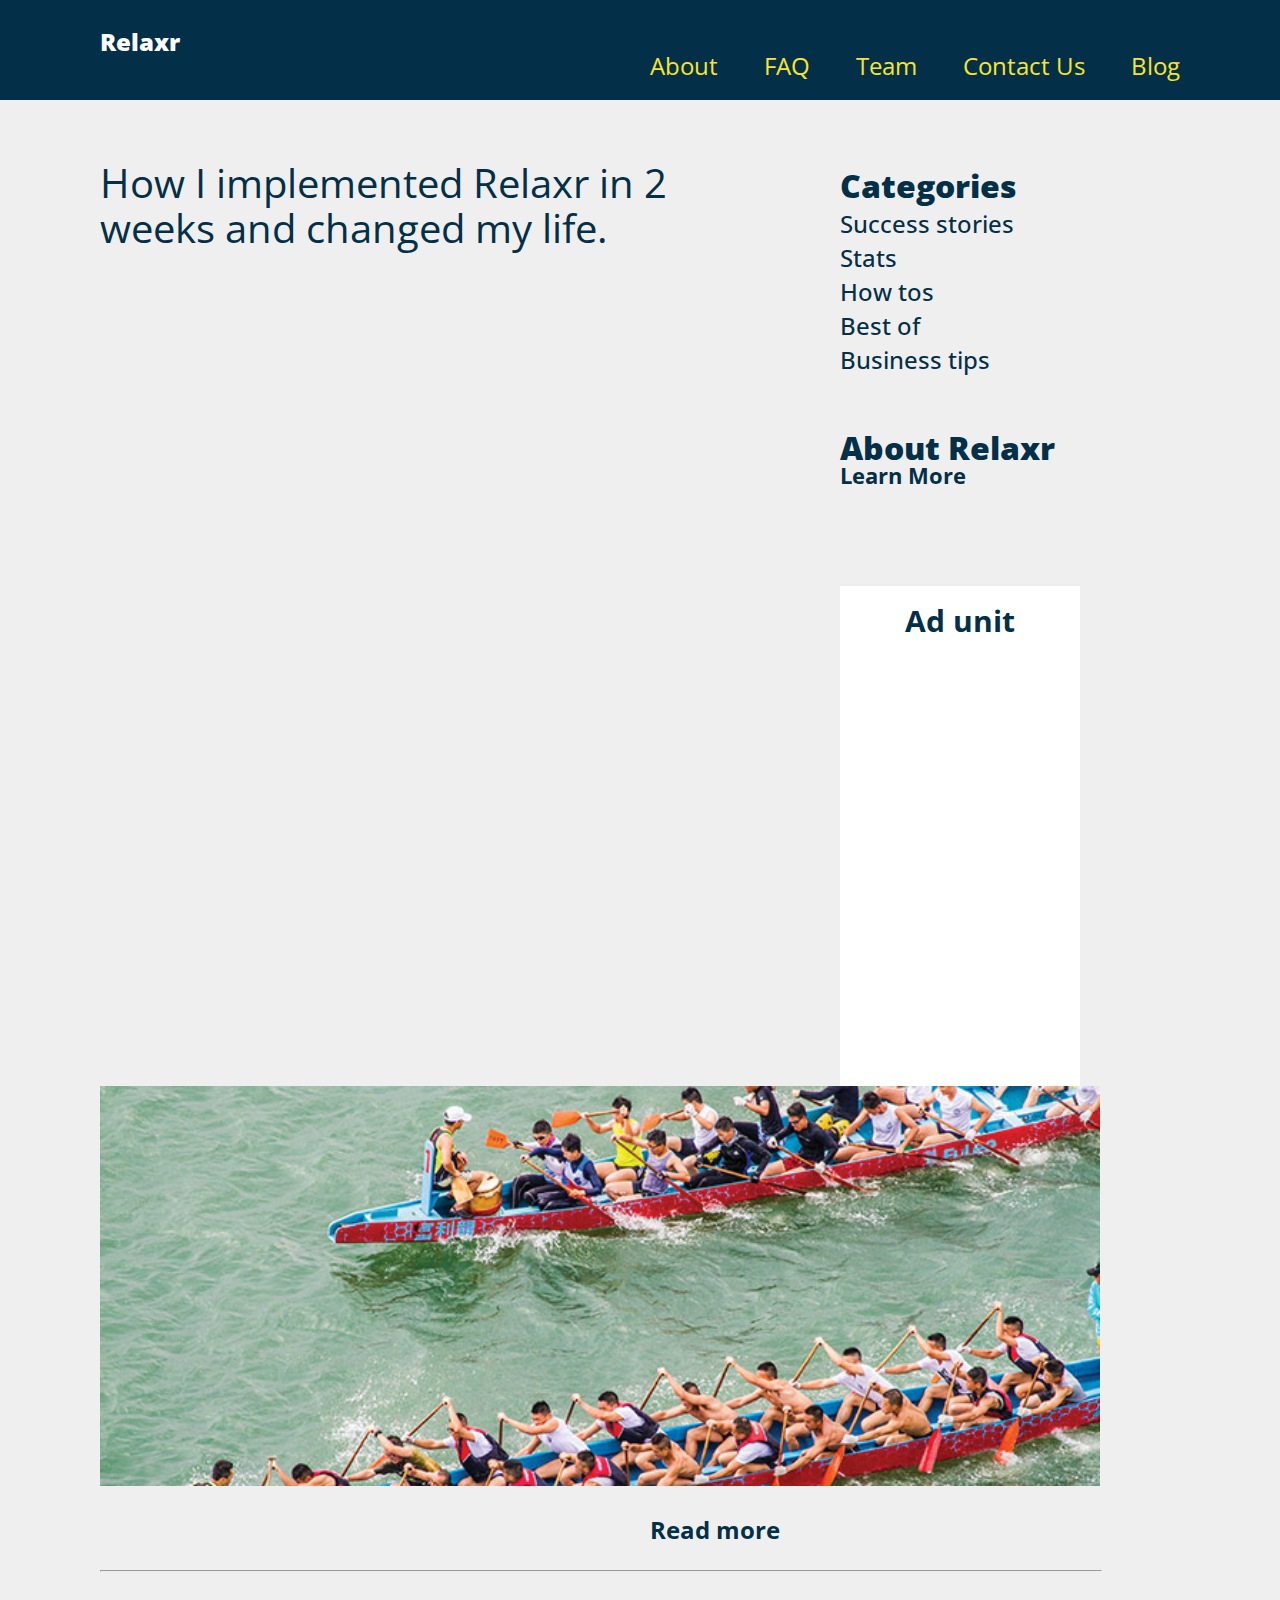
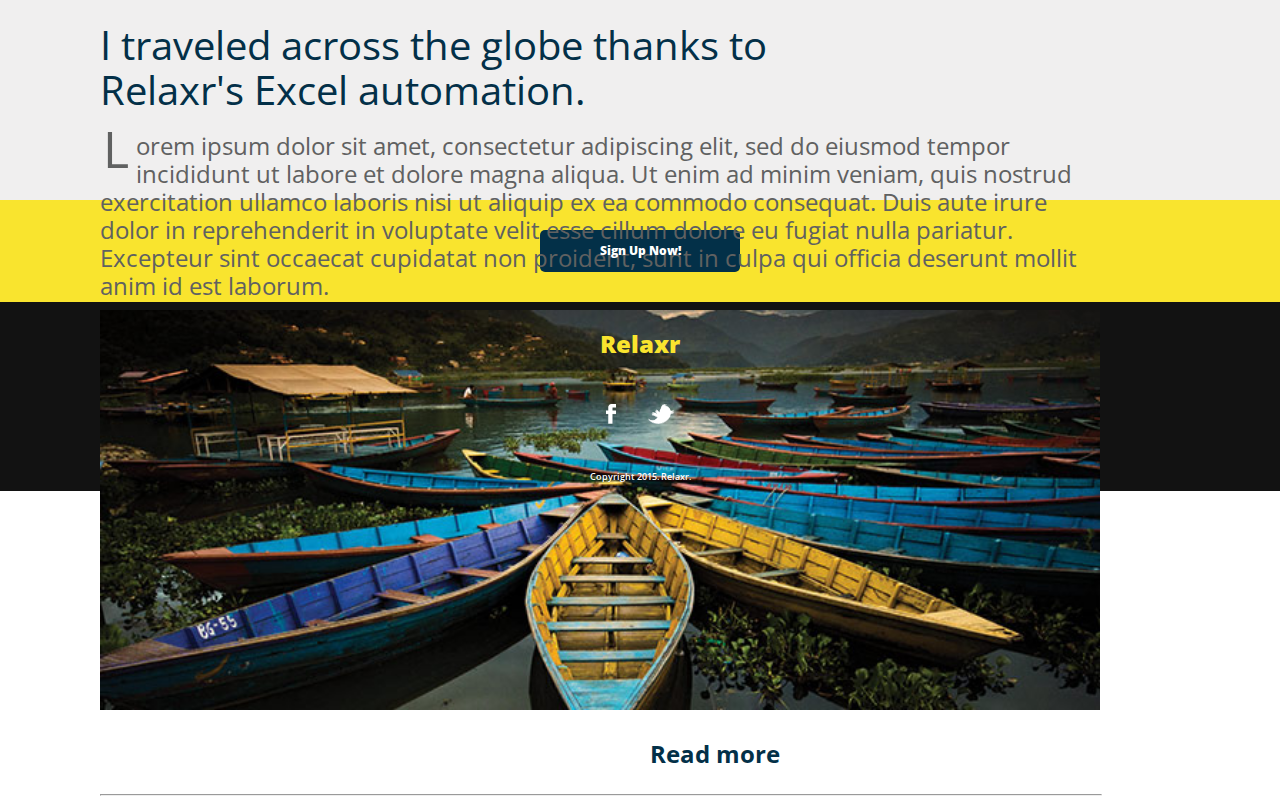
==== new/relaxr2.html @ 3a50a22f "javascript changes" ====
<!DOCTYPE html>
<html>

<head>
    <title>Relaxr</title>
    <link rel="stylesheet" href="css/reset.css" />
    <link rel="stylesheet" href="css/style2.css" />
</head>

<body>
    <header>
        <h1>Relaxr</h1>
        <nav class="top">
            <ul class="header" style="list-style-type:none">
                <li>About</li>
                <li>FAQ</li>
                <li>Team</li>
                <li>Contact Us</li>
                <li>Blog</li>
            </ul>
        </nav>
    </header>

    <section class="cover">
        <div class="sidebar">
            <div class="categories">Categories</div>
            <ul class="side" style="list-style-type:none">
                <li>Success stories</li>
                <li>Stats</li>
                <li>How tos</li>
                <li>Best of</li>
                <li>Business tips</li>
            </ul>
            <div class="left">About Relaxr</div>
            <p id="sidebar" class="about">Proin sed justo vel sapien varius auctor. Proin scelerisque massa at luctus tincidunt. Fusce porttitor, sapien sed tincidunt fringilla.</p>
            <span id="learnmore" class="break">Learn More</span>
            <div id="adunit">
                <div class="blank">Ad unit</div>
            </div>

        </div>
        <article class="first">
            <div class="title">How I implemented Relaxr in 2
                <br>weeks and changed my life.</div>
            <p id="brian" class="text"> <span class="big">L</span>orem ipsum dolor sit amet, consectetur adipiscing elit, sed do eiusmod tempor incididunt ut labore et dolore magna aliqua. Ut enim ad minim veniam, quis nostrud exercitation ullamco laboris nisi ut aliquip ex ea commodo consequat. Duis aute irure dolor in reprehenderit in voluptate velit esse cillum dolore eu fugiat nulla pariatur. Excepteur sint occaecat cupidatat non proident, sunt in culpa qui officia deserunt mollit anim id est laborum.</p>
            <img src="images 2/blog_photo1.jpg" alt="Rowing" style="height: 400px">
        </article>

        <div id="readmore" class="readmore">Read more</div>
        <div id="readless" class="readmore">Read less</div>
        <hr>
    <!-- <div id="blog"> -->
        <article class="second">
            <div class="title">I traveled across the globe thanks to
                <br>Relaxr's Excel automation.</div>
            <p id="hello" class="text"> <span class="big">L</span>orem ipsum dolor sit amet, consectetur adipiscing elit, sed do eiusmod tempor incididunt ut labore et dolore magna aliqua. Ut enim ad minim veniam, quis nostrud exercitation ullamco laboris nisi ut aliquip ex ea commodo consequat. Duis aute irure dolor in reprehenderit in voluptate velit esse cillum dolore eu fugiat nulla pariatur. Excepteur sint occaecat cupidatat non proident, sunt in culpa qui officia deserunt mollit anim id est laborum.</p>
            <img src="images 2/blog_photo2.jpg" alt="Boats" style="height: 400px">
        </article>
        <div id="asher" class="readmore">Read more</div>
    </div>
        <hr>
    </section>


    <footer>
        <div class="sign">
            <h4>Sign Up Now!</h4>
        </div>
        <div class="footer">
            <h5>Relaxr</h5>
            <br>
            <br>
            <br>
            <nav>
                <a><img src="images 1/facebook.png" alt="Facebook" style="height:20px">
                </a>
                &nbsp;&nbsp;&nbsp;&nbsp;&nbsp;&nbsp;
                <a><img src="images 1/twitter.png" alt="Facebook" style="height:20px">
                </a>
            </nav>
            <br>
            <p class="bottom">Copyright 2015. Relaxr.</p>
        </div>
    </footer>
        <script src="https://ajax.googleapis.com/ajax/libs/jquery/1.10.2/jquery.min.js"></script>
        <script src="js/index.js"></script>
</body>

</html>
---- new/css/style2.css ----
@import url('http://fonts.googleapis.com/css?family=Open+Sans:400,300,300italic,400italic,600,600italic,700,700italic,800,800italic');
header {
    font-family: 'Open Sans', sans-serif;
    height: 100px;
    width: cover;
    background: #033048;
}
h1 {
    font-weight: 800;
    font-size: 24px;
    color: white;
    text-align: left;
    padding-left: 100px;
    padding-top: 30px;
}
nav.top {
    font-weight: 400;
    font-size: 24px;
    color: #f9e42e;
    float: right;
    padding-right: 80px;
}
.header li {
    display: inline;
    padding: 10px 20px;
}
.cover {
    font-family: 'Open Sans', sans-serif;
    background-color: #f0efef;
    width: 100%;
    height: 1700px;
    padding-left: 100px;
    color: #033048;
    float: left;
}
.title {
    font-size: 40px;
    font-weight: 400;
    padding-top: 60px;
    padding-bottom: 10px;
    padding-right: 10px;
    width: 1000px;
    line-height: 45px;
}
.readmore {
    color: #033048;
    font-weight: bold;
    font-size: 24px;
    text-align: right;
    padding-top: 30px;
    padding-right: 600px;
    padding-bottom: 20px;
}
hr {
    width: 1000px;
    float: left;
}
.sidebar {
    float: right;
    width: 240px;
    padding-right: 300px;
    padding-top: 70px;
}
.categories {
    color: #033048;
    font-weight: 900;
    font-size: 32px;
    text-align: left;
}
.side li {
    color: #033048;
    font-weight: 500;
    font-size: 24px;
    text-align: left;
    padding-top: 10px;
}
.left {
    color: #033048;
    font-weight: 900;
    font-size: 32px;
    text-align: left;
    padding-top: 60px;
}
.about {
    color: #033048;
    font-weight: 300;
    font-size: 22px;
    text-align: left;
    padding-top: 10px;
    line-height: 25px;
    padding-bottom: 10px;
}
.text {
    font-size: 24px;
    width: 1000px;
    padding-bottom: 10px;
    line-height: 28px;
    padding-top: 10px;
    color: #606161;
}
.big {
    font-size: 50px;
    padding: 3px 7px 3px 3px;
    float: left;
    color: #606161;
}
.break {
    color: #033048;
    font-weight: bold;
    font-size: 22px;
    padding-top: 20px;
}
#adunit {
    background-color: white;
    width: 240px;
    height: 500px;
    float: right;
    margin-top: 100px;
}
.blank {
    color: #033048;
    font-size: 30px;
    text-align: center;
    padding-top: 20px;
    font-weight: bold;
}
h4 {
    font-family: 'Open Sans', sans-serif;
    background-color: #033048;
    text-align: center;
    font-size: 12px;
    font-weight: 900;
    border-radius: 5px;
    width: 100px;
    color: white;
    padding: 15px 50px;
    margin: auto;
    clear: both;
}
h5 {
    font-weight: 800;
    font-size: 24px;
    color: #f9e42e;
    text-align: center;
    padding-top: 30px;
    clear: both;
}
.sign {
    background-color: #f9e42e;
    padding-top: 30px;
    padding-bottom: 30px;
    clear: both;
}
p.bottom {
    font-size: 9px;
    text-align: center;
    font-weight: 600;
    color: white;
    padding-top: 30px;
    clear: both;
}
div.footer {
    font-family: 'Open Sans', sans-serif;
    background-color: #121212;
    text-align: center;
    padding-bottom: 10px;
}
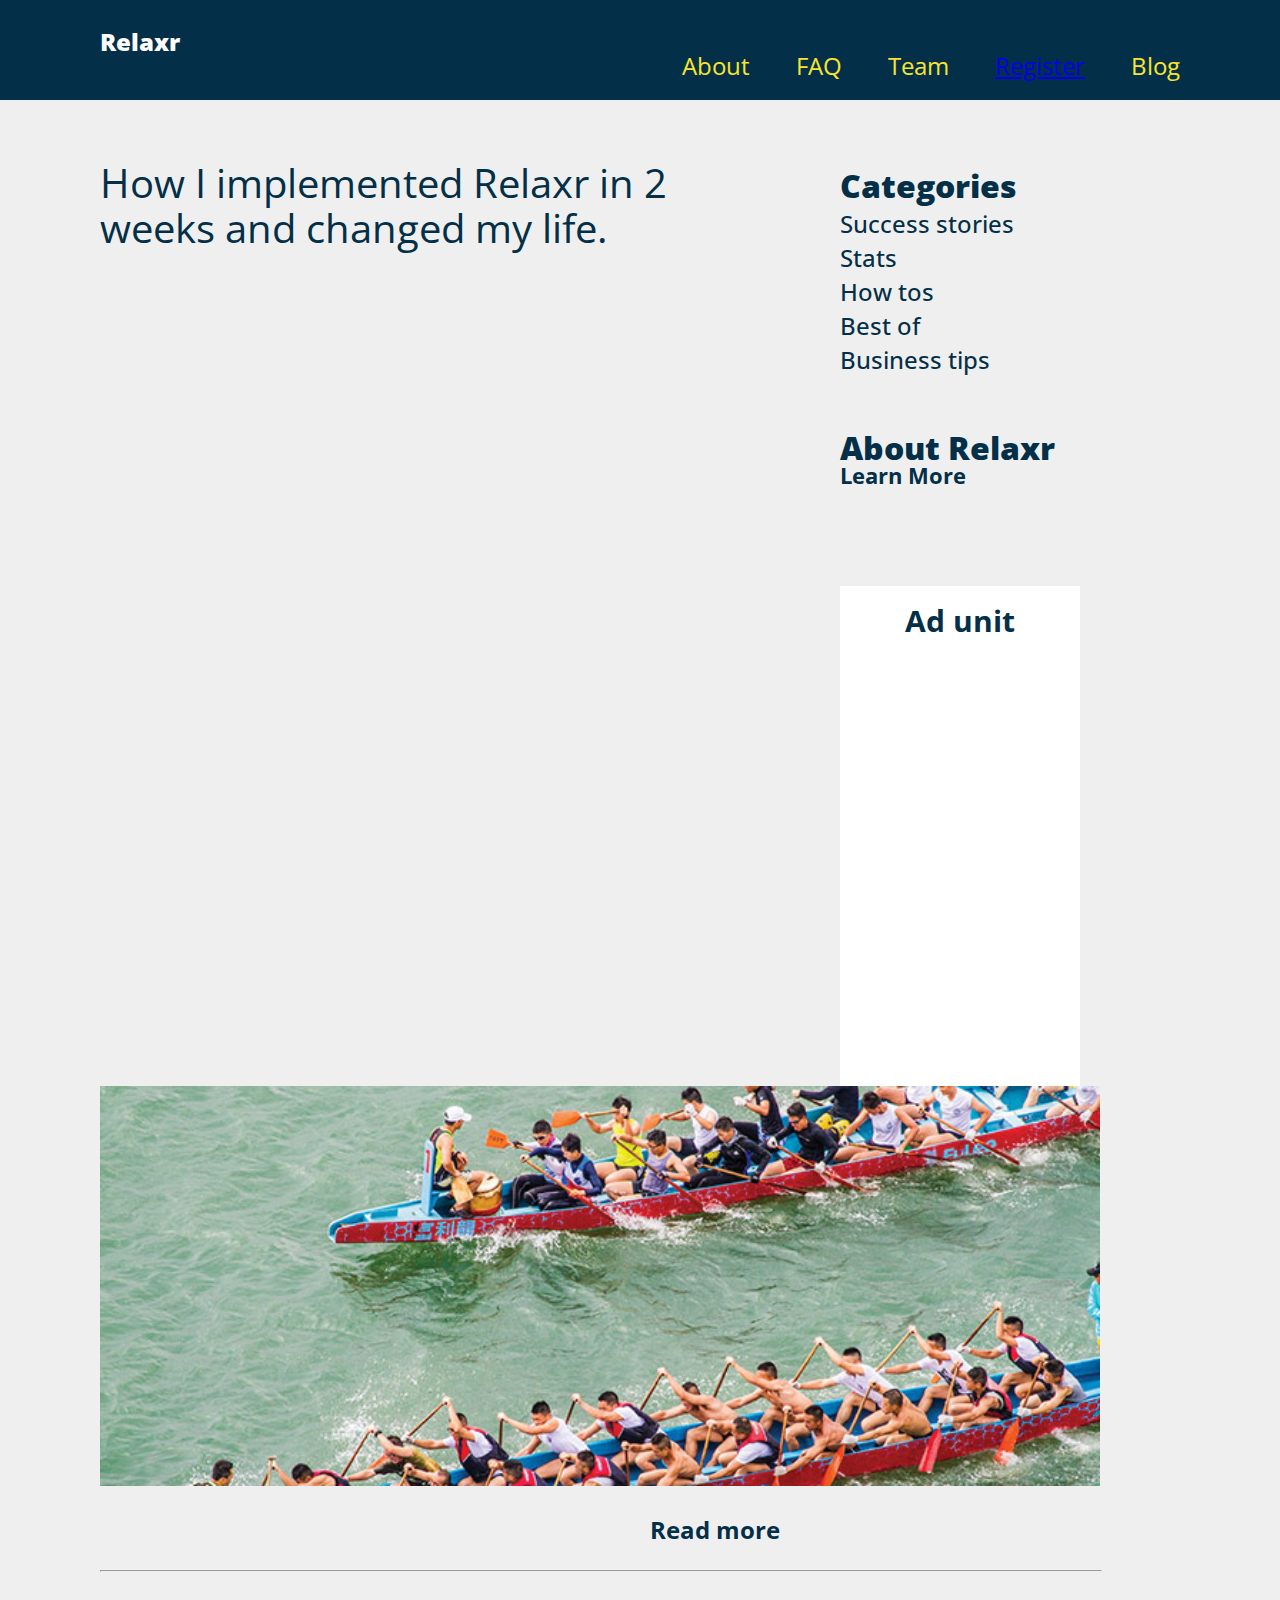
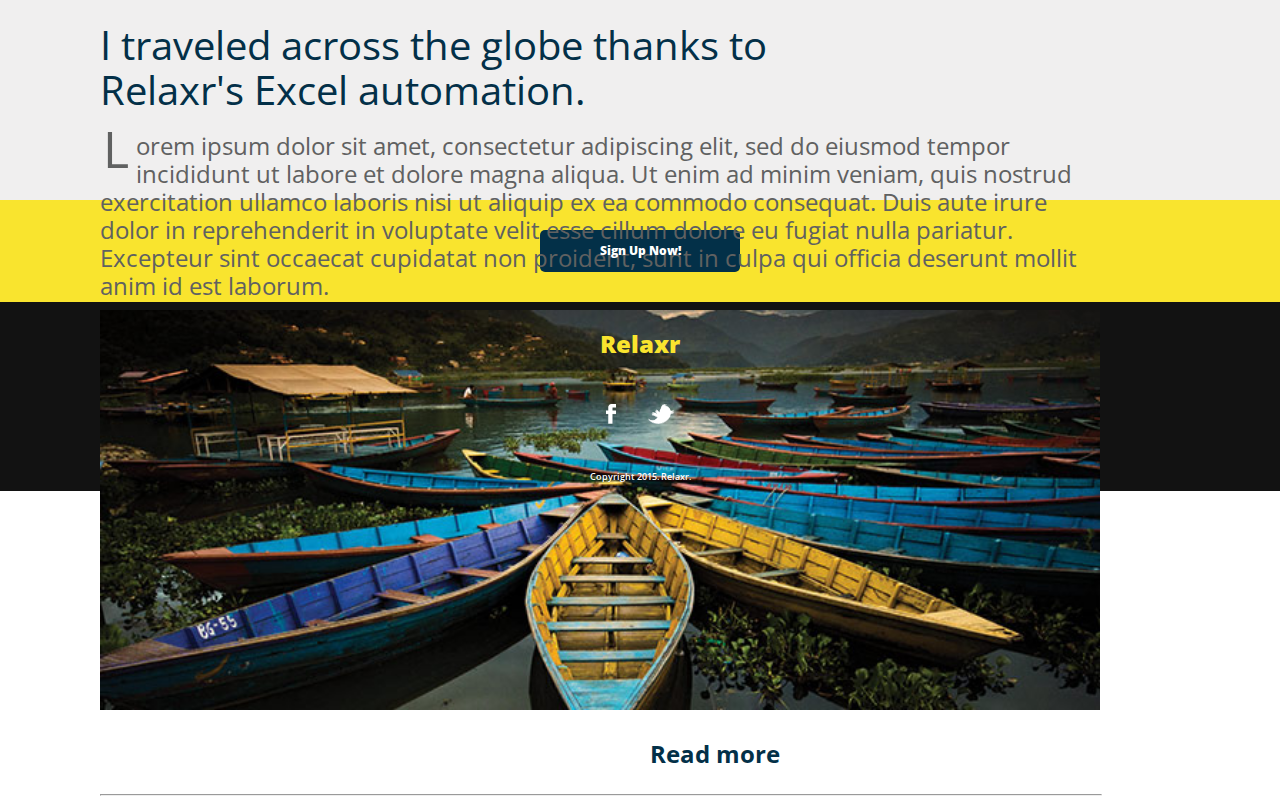
==== commit 523849ef: "created form for relaxr site" ====
--- a/new/relaxr2.html
+++ b/new/relaxr2.html
@@ -15,7 +15,7 @@
                 <li>About</li>
                 <li>FAQ</li>
                 <li>Team</li>
-                <li>Contact Us</li>
+                <li><a href="relaxrForm.html">Register</a></li>
                 <li>Blog</li>
             </ul>
         </nav>
--- a/new/css/style2.css
+++ b/new/css/style2.css
@@ -34,6 +34,7 @@
     float: left;
 }
 .title {
+    font-family: 'Open Sans', sans-serif;
     font-size: 40px;
     font-weight: 400;
     padding-top: 60px;
@@ -165,10 +166,46 @@
     text-align: center;
     padding-bottom: 10px;
 }
+label{
+    font-family: 'Open Sans', sans-serif;
+    margin-left: 100px;
+}
+#register {
+    font-family: 'Open Sans', sans-serif;
+   padding-left: 100px;
+}
 
+button {
+    font-family: 'Open Sans', sans-serif;
+    background-color: #033048;
+    text-align: center;
+    font-size: 12px;
+    font-weight: 900;
+    border-radius: 5px;
+    width: 200px;
+    color: white;
+    padding-top: 10px;
+    padding-bottom: 10px;
+    margin-left: 100px;
+    margin-top: 30px;
+    margin-bottom: 50px;
+}
+form {
+    font-family: 'Open Sans', sans-serif;
+    padding-top: 20px;
+}
+input {
+     font-family: 'Open Sans', sans-serif;
+    margin-bottom: 20px;
+    margin-left: 20px;
+    font-size: 14px;
+}
 
-
-
-
-
-
+#tel {
+    width: 40px;
+}
+#state {
+    font-family: 'Open Sans', sans-serif;
+    margin-left: 100px;
+    margin-bottom: 20px; 
+}
